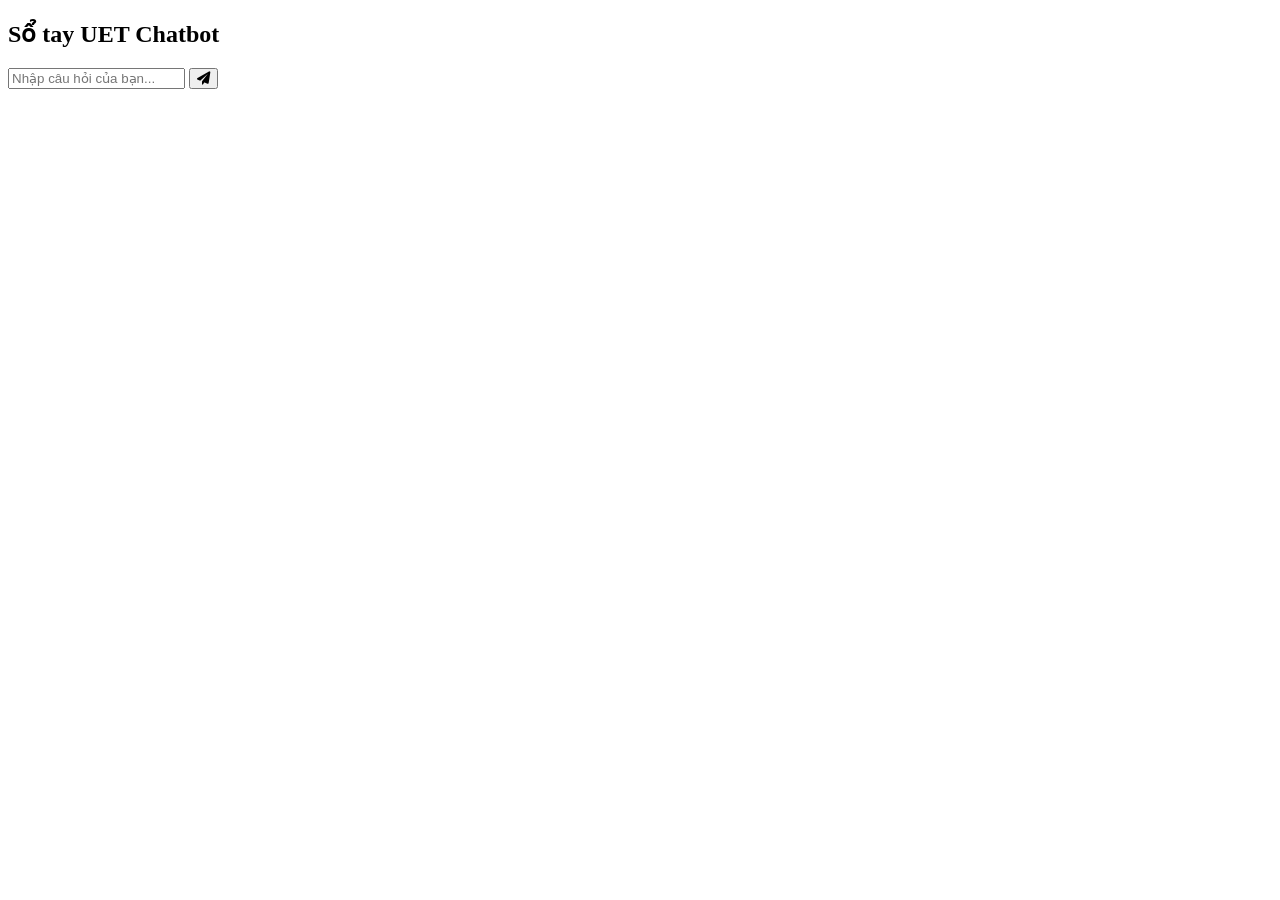
==== frontend-admin/src/index.html @ 95907d51 "feat: initialize frontend-admin structure with core chat views, models, and ApiService for backend c" ====
<!DOCTYPE html>
<html lang="vi">
<head>
    <meta charset="UTF-8">
    <meta name="viewport" content="width=device-width, initial-scale=1.0">
    <title>Sổ tay UET Chatbot</title>
    <!-- 1. Đường dẫn liên kết đến file CSS để sau này làm đẹp -->
    <link rel="stylesheet" href="css/style.css">
    <!-- 2. Nhúng thư viện icon từ trên mạng về để có hình nút gửi máy bay giấy -->
    <link rel="stylesheet" href="https://cdnjs.cloudflare.com/ajax/libs/font-awesome/6.0.0/css/all.min.css">
</head>
<body>

    <!-- Khung lớn bao bọc toàn bộ ứng dụng Chat -->
    <div class="chat-container">
        
        <!-- Thanh tiêu đề ở trên cùng -->
        <header class="chat-header">
            <h2>Sổ tay UET Chatbot</h2>
        </header>
        
        <!-- Vùng không gian hiển thị các tin nhắn chat (Đặt id để JS sau này tìm thấy) -->
        <main class="chat-box" id="chatBox">
            <!-- Hiện tại để trống, sau này JavaScript sẽ tự động chèn tin nhắn vào đây -->
        </main>

        <!-- Thanh công cụ nhập liệu ở dưới cùng -->
        <footer class="chat-input-area">
            <!-- Ô để người dùng gõ chữ -->
            <input type="text" id="userInput" placeholder="Nhập câu hỏi của bạn..." />
            <!-- Nút bấm gửi tin nhắn -->
            <button id="sendBtn">
                <i class="fas fa-paper-plane"></i> <!-- Icon máy bay giấy -->
            </button>
        </footer>

    </div>

    <!-- 3. Nhúng file JavaScript đầu não vào. 
         Lưu ý phải có type="module" thì các file JS sau này mới kết nối theo kiểu OOP được -->
    <script type="module" src="js/app.js"></script>
</body>
</html>
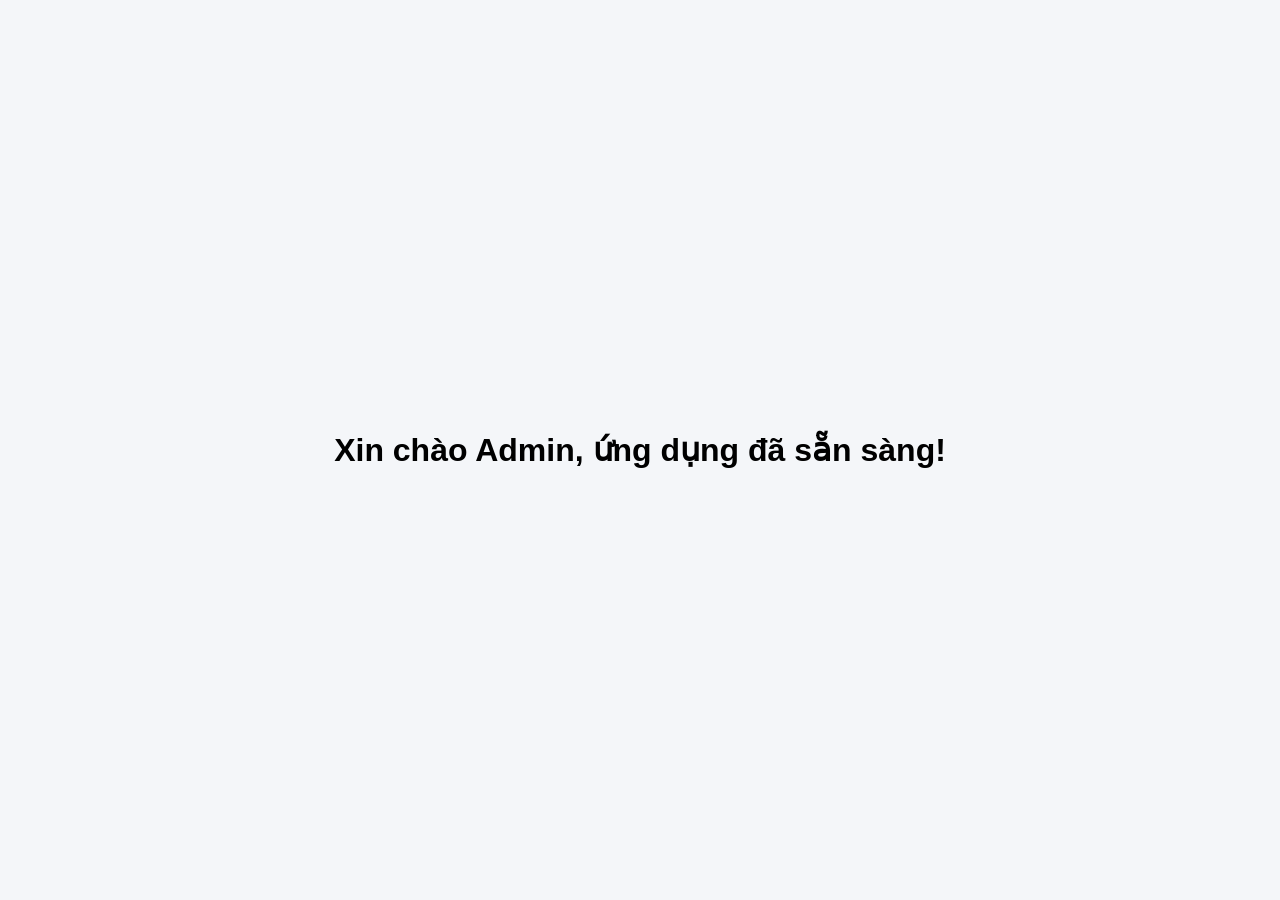
==== commit c3704f10: "feat: implement admin dashboard and login interface with API service integration" ====
--- a/frontend-admin/src/index.html
+++ b/frontend-admin/src/index.html
@@ -3,41 +3,17 @@
 <head>
     <meta charset="UTF-8">
     <meta name="viewport" content="width=device-width, initial-scale=1.0">
-    <title>Sổ tay UET Chatbot</title>
-    <!-- 1. Đường dẫn liên kết đến file CSS để sau này làm đẹp -->
+    <title>Admin Panel - RAG</title>
+    <!-- Dòng này dùng để kéo lớp sơn trang trí (CSS) vào khung xương -->
     <link rel="stylesheet" href="css/style.css">
-    <!-- 2. Nhúng thư viện icon từ trên mạng về để có hình nút gửi máy bay giấy -->
-    <link rel="stylesheet" href="https://cdnjs.cloudflare.com/ajax/libs/font-awesome/6.0.0/css/all.min.css">
 </head>
 <body>
+    <!-- Khung chứa ứng dụng trống. Sau này Bước 5 (View) sẽ nhét form đăng nhập vào đây -->
+    <div id="app">
+        <h1>Xin chào Admin, ứng dụng đã sẵn sàng!</h1>
+    </div> 
 
-    <!-- Khung lớn bao bọc toàn bộ ứng dụng Chat -->
-    <div class="chat-container">
-        
-        <!-- Thanh tiêu đề ở trên cùng -->
-        <header class="chat-header">
-            <h2>Sổ tay UET Chatbot</h2>
-        </header>
-        
-        <!-- Vùng không gian hiển thị các tin nhắn chat (Đặt id để JS sau này tìm thấy) -->
-        <main class="chat-box" id="chatBox">
-            <!-- Hiện tại để trống, sau này JavaScript sẽ tự động chèn tin nhắn vào đây -->
-        </main>
-
-        <!-- Thanh công cụ nhập liệu ở dưới cùng -->
-        <footer class="chat-input-area">
-            <!-- Ô để người dùng gõ chữ -->
-            <input type="text" id="userInput" placeholder="Nhập câu hỏi của bạn..." />
-            <!-- Nút bấm gửi tin nhắn -->
-            <button id="sendBtn">
-                <i class="fas fa-paper-plane"></i> <!-- Icon máy bay giấy -->
-            </button>
-        </footer>
-
-    </div>
-
-    <!-- 3. Nhúng file JavaScript đầu não vào. 
-         Lưu ý phải có type="module" thì các file JS sau này mới kết nối theo kiểu OOP được -->
-    <script type="module" src="js/app.js"></script>
+    <!-- Dòng này dùng để gọi bộ não (JavaScript) hoạt động. Chữ type="module" rất quan trọng để file JS kết nối được với nhau -->
+    <script type="module" src="js/main.js"></script>
 </body>
 </html>
--- a/frontend-admin/src/css/style.css
+++ b/frontend-admin/src/css/style.css
@@ -0,0 +1,160 @@
+/* ==========================================================================
+   1. CẤU HÌNH CHUNG (RESET SYSTEM)
+   ========================================================================== */
+* {
+    box-sizing: border-box; /* Giúp tính toán kích thước ô chuẩn xác không bị tràn */
+    margin: 0;
+    padding: 0;
+    font-family: 'Segoe UI', Tahoma, Geneva, Verdana, sans-serif; /* Phông chữ hiện đại */
+}
+
+body {
+    background-color: #f4f6f9; /* Màu nền xám nhạt dịu mắt cho toàn bộ trang web */
+    display: flex;
+    justify-content: center;
+    align-items: center;
+    height: 100vh; /* Căn giữa khung chat theo chiều dọc màn hình */
+}
+
+/* ==========================================================================
+   2. KHUNG CHAT CHÍNH (CHAT CONTAINER)
+   ========================================================================== */
+.chat-container {
+    width: 100%;
+    max-width: 850px; /* Độ rộng tối đa chuẩn cho một khung chat máy tính */
+    height: 90vh;      /* Chiều cao chiếm 90% màn hình */
+    background: #ffffff;
+    border-radius: 16px; /* Bo tròn các góc lớn nhìn rất mềm mại */
+    box-shadow: 0 8px 24px rgba(0, 0, 0, 0.08); /* Đổ bóng nhẹ phía sau tạo độ nổi */
+    display: flex;
+    flex-direction: column; /* Xếp Header, Nội dung và Input theo chiều dọc */
+    overflow: hidden;
+}
+
+/* Thanh tiêu đề trên cùng */
+.chat-header {
+    padding: 20px;
+    background: #1e3a8a; /* Màu xanh đậm thương hiệu (giống màu đặc trưng của Bách Khoa/UET) */
+    color: #ffffff;
+    text-align: center;
+    box-shadow: 0 2px 8px rgba(0, 0, 0, 0.1);
+}
+
+/* ==========================================================================
+   3. VÙNG HIỂN THỊ TIN NHẮN (CHAT BOX)
+   ========================================================================== */
+.chat-box {
+    flex: 1; /* Tự động co giãn chiếm toàn bộ không gian trống ở giữa */
+    padding: 25px;
+    overflow-y: auto; /* Tự động hiện thanh cuộn dọc khi tin nhắn quá dài */
+    display: flex;
+    flex-direction: column;
+    gap: 20px; /* Khoảng cách giữa các dòng tin nhắn */
+    background-color: #fafafa;
+}
+
+/* Định dạng cấu trúc chung của một dòng tin nhắn */
+.message {
+    display: flex;
+    width: 100%;
+}
+
+/* Nếu là tin nhắn của Người dùng: Đẩy sang bên PHẢI */
+.user-message {
+    justify-content: flex-end;
+}
+
+/* Nếu là tin nhắn của Bot: Đẩy sang bên TRÁI */
+.bot-message {
+    justify-content: flex-start;
+}
+
+/* Bong bóng chứa nội dung chữ */
+.bubble {
+    max-width: 70%; /* Không cho tin nhắn dài quá 70% chiều rộng khung chat */
+    padding: 14px 18px;
+    border-radius: 18px;
+    line-height: 1.5;
+    font-size: 15px;
+    word-wrap: break-word; /* Tự động xuống dòng khi gặp từ quá dài */
+}
+
+/* Style riêng cho bong bóng của USER */
+.user-message .bubble {
+    background: #2563eb; /* Màu xanh rực rỡ */
+    color: #ffffff;
+    border-bottom-right-radius: 4px; /* Làm nhọn góc dưới bên phải tạo hiệu ứng đuôi hội thoại */
+}
+
+/* Style riêng cho bong bóng của BOT */
+.bot-message .bubble {
+    background: #e2e8f0; /* Màu xám sáng */
+    color: #1e293b;      /* Chữ xám đen đậm dễ đọc */
+    border-bottom-left-radius: 4px;  /* Làm nhọn góc dưới bên trái */
+}
+
+/* ==========================================================================
+   4. HIỂN THỊ NGUỒN TRÍCH DẪN (MỤC TIÊU NGÀY 7)
+   ========================================================================== */
+.sources-box {
+    margin-top: 12px;
+    padding-top: 10px;
+    border-top: 1px solid #cbd5e1; /* Đường gạch ngang mảnh phân chia câu trả lời và nguồn */
+    font-size: 13px;
+    color: #64748b; /* Chữ màu nhạt hơn để không bị rối mắt */
+}
+
+.sources-box strong {
+    color: #475569;
+    display: block;
+    margin-bottom: 4px;
+}
+
+/* ==========================================================================
+   5. THANH NHẬP LIỆU PHÍA DƯỚI (INPUT AREA)
+   ========================================================================== */
+.chat-input-area {
+    padding: 20px;
+    background: #ffffff;
+    border-top: 1px solid #e2e8f0;
+    display: flex;
+    gap: 12px;
+    align-items: center;
+}
+
+/* Ô nhập chữ */
+#userInput {
+    flex: 1;
+    padding: 14px 20px;
+    border: 1px solid #cbd5e1;
+    border-radius: 24px; /* Bo viền ô nhập tròn trịa như thanh tìm kiếm Google */
+    outline: none;
+    font-size: 15px;
+    transition: all 0.2s ease; /* Hiệu ứng mượt mà khi click vào */
+}
+
+/* Khi người dùng click chuột vào ô nhập */
+#userInput:focus {
+    border-color: #2563eb; /* Đổi viền sang màu xanh */
+    box-shadow: 0 0 0 3px rgba(37, 99, 235, 0.15); /* Tỏa hào quang xanh nhẹ */
+}
+
+/* Nút bấm Gửi */
+#sendBtn {
+    width: 48px;
+    height: 48px;
+    background: #2563eb;
+    color: #ffffff;
+    border: none;
+    border-radius: 50%; /* Biến nút thành hình tròn xoe */
+    cursor: pointer;
+    display: flex;
+    justify-content: center;
+    align-items: center;
+    transition: background 0.2s ease;
+}
+
+/* Khi di chuột vào nút gửi */
+#sendBtn:hover {
+    background: #1d4ed8; /* Màu xanh đậm hơn một chút */
+}
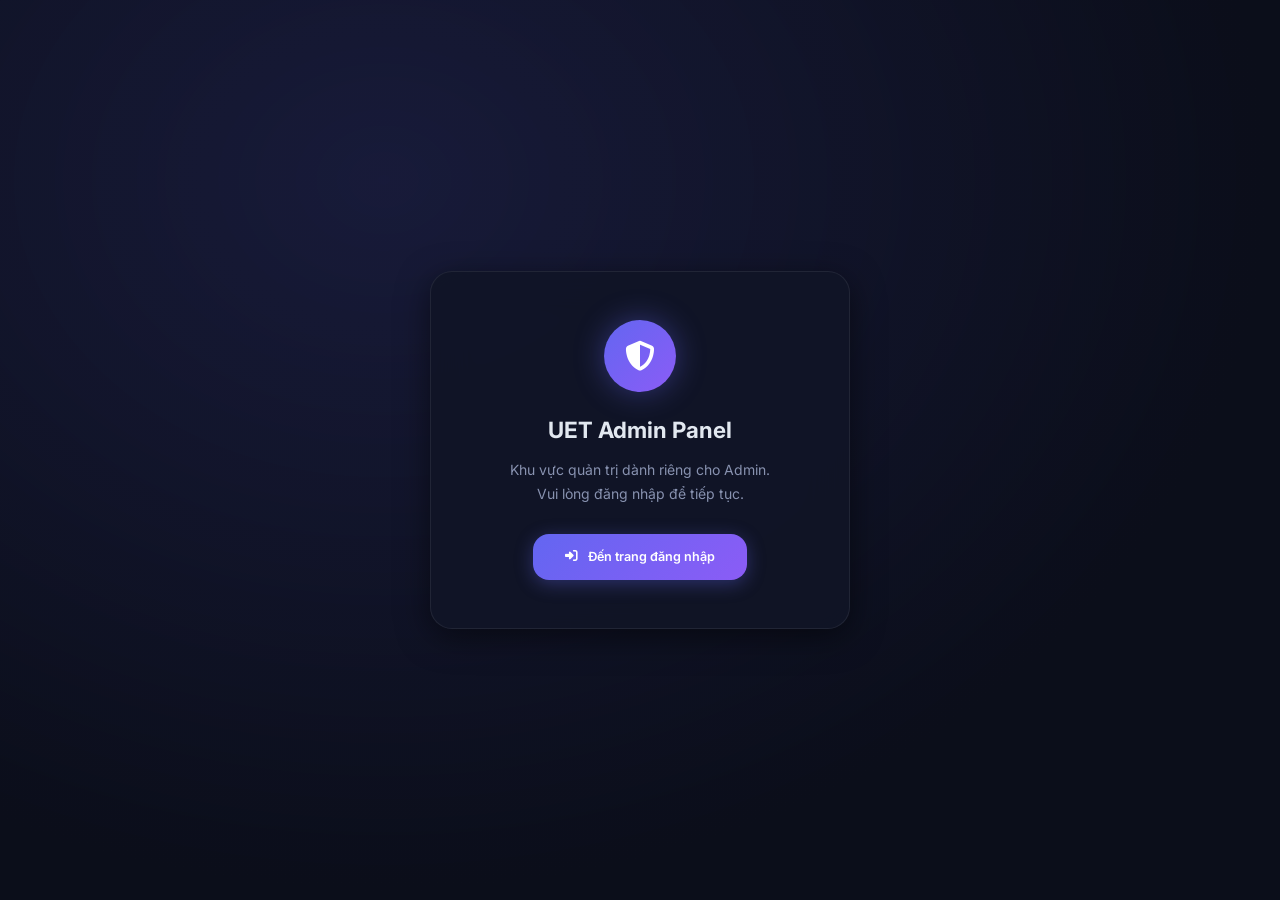
==== commit 29b3d372: "refactor: implement authentication, global configuration, and standardized API services across front" ====
--- a/frontend-admin/src/index.html
+++ b/frontend-admin/src/index.html
@@ -3,17 +3,325 @@
 <head>
     <meta charset="UTF-8">
     <meta name="viewport" content="width=device-width, initial-scale=1.0">
-    <title>Admin Panel - RAG</title>
-    <!-- Dòng này dùng để kéo lớp sơn trang trí (CSS) vào khung xương -->
+    <meta name="description" content="UET RAG Admin Dashboard – Quản trị hệ thống RAG Chatbot UET">
+    <title>Admin Dashboard – UET RAG System</title>
+
+    <link rel="preconnect" href="https://fonts.googleapis.com">
+    <link rel="preconnect" href="https://fonts.gstatic.com" crossorigin>
+    <link href="https://fonts.googleapis.com/css2?family=Inter:wght@300;400;500;600;700;800&display=swap" rel="stylesheet">
+    <link rel="stylesheet" href="https://cdnjs.cloudflare.com/ajax/libs/font-awesome/6.5.0/css/all.min.css">
+
     <link rel="stylesheet" href="css/style.css">
 </head>
 <body>
-    <!-- Khung chứa ứng dụng trống. Sau này Bước 5 (View) sẽ nhét form đăng nhập vào đây -->
-    <div id="app">
-        <h1>Xin chào Admin, ứng dụng đã sẵn sàng!</h1>
-    </div> 
-
-    <!-- Dòng này dùng để gọi bộ não (JavaScript) hoạt động. Chữ type="module" rất quan trọng để file JS kết nối được với nhau -->
-    <script type="module" src="js/main.js"></script>
+
+<!-- =====================================================================
+     AUTH GUARD OVERLAY
+====================================================================== -->
+<div id="authOverlay" class="auth-overlay hidden">
+    <div class="auth-card">
+        <div class="auth-logo">
+            <div class="logo-shield"><i class="fas fa-shield-halved"></i></div>
+        </div>
+        <h1 class="auth-title">UET Admin Panel</h1>
+        <p class="auth-subtitle">Khu vực quản trị dành riêng cho Admin.<br>Vui lòng đăng nhập để tiếp tục.</p>
+        <a id="goToLoginBtn" href="#" class="auth-btn">
+            <i class="fas fa-sign-in-alt"></i> Đến trang đăng nhập
+        </a>
+    </div>
+</div>
+
+<!-- =====================================================================
+     ACCESS DENIED OVERLAY (role != admin)
+====================================================================== -->
+<div id="accessDeniedOverlay" class="auth-overlay hidden">
+    <div class="auth-card">
+        <div class="auth-logo">
+            <div class="logo-shield danger"><i class="fas fa-ban"></i></div>
+        </div>
+        <h1 class="auth-title" style="color:#f87171;">Truy cập bị từ chối</h1>
+        <p class="auth-subtitle">Tài khoản của bạn không có quyền Admin để truy cập trang này.</p>
+        <a id="backToUserBtn" href="#" class="auth-btn" style="background:linear-gradient(135deg,#f87171,#ef4444);">
+            <i class="fas fa-arrow-left"></i> Quay về trang Chatbot
+        </a>
+    </div>
+</div>
+
+<!-- =====================================================================
+     MAIN ADMIN LAYOUT
+====================================================================== -->
+<div id="adminLayout" class="admin-layout hidden">
+
+    <!-- ======= SIDEBAR ======= -->
+    <aside class="sidebar" id="sidebar">
+        <div class="sidebar-header">
+            <div class="brand">
+                <div class="brand-icon"><i class="fas fa-shield-halved"></i></div>
+                <div class="brand-text">
+                    <span class="brand-name">UET Admin</span>
+                    <span class="brand-tagline">Dashboard Quản trị</span>
+                </div>
+            </div>
+            <button id="closeSidebarBtn" class="icon-btn sidebar-close-btn"><i class="fas fa-times"></i></button>
+        </div>
+
+        <nav class="sidebar-nav">
+            <a href="#" class="nav-item active" data-page="overview" id="nav-overview">
+                <i class="fas fa-chart-pie"></i><span>Tổng quan</span>
+            </a>
+            <a href="#" class="nav-item" data-page="documents" id="nav-documents">
+                <i class="fas fa-file-pdf"></i><span>Quản lý tài liệu</span>
+            </a>
+            <a href="#" class="nav-item" data-page="users" id="nav-users">
+                <i class="fas fa-users"></i><span>Quản lý người dùng</span>
+            </a>
+            <a href="#" class="nav-item" data-page="tasks" id="nav-tasks">
+                <i class="fas fa-gears"></i><span>Hàng đợi Worker</span>
+                <span class="nav-badge" id="taskBadge" style="display:none">0</span>
+            </a>
+        </nav>
+
+        <div class="sidebar-footer">
+            <div class="user-profile">
+                <div class="user-avatar" id="adminAvatar">A</div>
+                <div class="user-info">
+                    <span class="user-name" id="adminName">Admin</span>
+                    <span class="user-role-badge"><i class="fas fa-crown"></i> Administrator</span>
+                </div>
+            </div>
+            <button id="logoutBtn" class="icon-btn logout-btn" title="Đăng xuất">
+                <i class="fas fa-right-from-bracket"></i>
+            </button>
+        </div>
+    </aside>
+
+    <div id="sidebarOverlay" class="sidebar-overlay"></div>
+
+    <!-- ======= MAIN CONTENT ======= -->
+    <div class="main-content">
+
+        <!-- Topbar -->
+        <header class="topbar">
+            <button id="openSidebarBtn" class="icon-btn topbar-menu-btn"><i class="fas fa-bars"></i></button>
+            <div class="topbar-title">
+                <i class="fas fa-chart-pie" id="topbarIcon"></i>
+                <span id="topbarText">Tổng quan hệ thống</span>
+            </div>
+            <div class="topbar-right">
+                <div class="topbar-time" id="topbarTime"></div>
+                <button class="icon-btn" id="refreshBtn" title="Làm mới dữ liệu"><i class="fas fa-rotate-right"></i></button>
+            </div>
+        </header>
+
+        <!-- ===== PAGE: OVERVIEW ===== -->
+        <section id="page-overview" class="page-section">
+            <!-- Stat Cards -->
+            <div class="stats-grid">
+                <div class="stat-card" id="stat-users">
+                    <div class="stat-icon blue"><i class="fas fa-users"></i></div>
+                    <div class="stat-body">
+                        <div class="stat-value" id="statTotalUsers">–</div>
+                        <div class="stat-label">Tổng người dùng</div>
+                    </div>
+                    <div class="stat-trend up"><i class="fas fa-arrow-trend-up"></i></div>
+                </div>
+                <div class="stat-card" id="stat-docs">
+                    <div class="stat-icon purple"><i class="fas fa-file-pdf"></i></div>
+                    <div class="stat-body">
+                        <div class="stat-value" id="statTotalDocs">–</div>
+                        <div class="stat-label">Tài liệu đã nạp</div>
+                    </div>
+                    <div class="stat-trend up"><i class="fas fa-arrow-trend-up"></i></div>
+                </div>
+                <div class="stat-card" id="stat-sessions">
+                    <div class="stat-icon green"><i class="fas fa-comments"></i></div>
+                    <div class="stat-body">
+                        <div class="stat-value" id="statTotalSessions">–</div>
+                        <div class="stat-label">Phiên chat tổng cộng</div>
+                    </div>
+                    <div class="stat-trend up"><i class="fas fa-arrow-trend-up"></i></div>
+                </div>
+                <div class="stat-card" id="stat-tasks">
+                    <div class="stat-icon orange"><i class="fas fa-gears"></i></div>
+                    <div class="stat-body">
+                        <div class="stat-value" id="statPendingTasks">–</div>
+                        <div class="stat-label">Task đang xử lý</div>
+                    </div>
+                </div>
+            </div>
+
+            <!-- Activity & Quick Upload -->
+            <div class="overview-grid">
+                <div class="card">
+                    <div class="card-header">
+                        <h3 class="card-title"><i class="fas fa-clock-rotate-left"></i> Hoạt động gần đây</h3>
+                    </div>
+                    <div class="card-body" id="recentActivity">
+                        <div class="placeholder-anim"></div>
+                        <div class="placeholder-anim short"></div>
+                        <div class="placeholder-anim"></div>
+                        <div class="placeholder-anim short"></div>
+                    </div>
+                </div>
+                <div class="card">
+                    <div class="card-header">
+                        <h3 class="card-title"><i class="fas fa-upload"></i> Tải tài liệu nhanh</h3>
+                    </div>
+                    <div class="card-body">
+                        <div class="drop-zone mini" id="miniDropZone">
+                            <i class="fas fa-cloud-arrow-up"></i>
+                            <p>Kéo thả hoặc <label for="miniFileInput" class="browse-link">chọn file PDF</label></p>
+                            <input type="file" id="miniFileInput" accept=".pdf,.docx" hidden>
+                        </div>
+                        <div id="miniUploadStatus"></div>
+                    </div>
+                </div>
+            </div>
+        </section>
+
+        <!-- ===== PAGE: DOCUMENTS ===== -->
+        <section id="page-documents" class="page-section hidden">
+            <div class="page-toolbar">
+                <div class="toolbar-left">
+                    <div class="search-box">
+                        <i class="fas fa-magnifying-glass"></i>
+                        <input type="text" id="docSearchInput" placeholder="Tìm kiếm tài liệu...">
+                    </div>
+                </div>
+                <button class="btn-primary" id="openUploadModalBtn">
+                    <i class="fas fa-plus"></i> Tải lên tài liệu
+                </button>
+            </div>
+
+            <div class="card">
+                <div class="card-body p0">
+                    <table class="data-table" id="docsTable">
+                        <thead>
+                            <tr>
+                                <th>#</th>
+                                <th>Tên tài liệu</th>
+                                <th>Loại</th>
+                                <th>Kích thước</th>
+                                <th>Trạng thái</th>
+                                <th>Ngày tải</th>
+                                <th>Hành động</th>
+                            </tr>
+                        </thead>
+                        <tbody id="docsTableBody">
+                            <tr><td colspan="7" class="table-loading"><i class="fas fa-spinner fa-spin"></i> Đang tải...</td></tr>
+                        </tbody>
+                    </table>
+                </div>
+            </div>
+        </section>
+
+        <!-- ===== PAGE: USERS ===== -->
+        <section id="page-users" class="page-section hidden">
+            <div class="page-toolbar">
+                <div class="toolbar-left">
+                    <div class="search-box">
+                        <i class="fas fa-magnifying-glass"></i>
+                        <input type="text" id="userSearchInput" placeholder="Tìm kiếm người dùng...">
+                    </div>
+                    <select id="roleFilter" class="filter-select">
+                        <option value="">Tất cả role</option>
+                        <option value="student">Student</option>
+                        <option value="admin">Admin</option>
+                    </select>
+                </div>
+                <div class="stat-pill"><i class="fas fa-users"></i> Tổng: <strong id="userCountPill">0</strong></div>
+            </div>
+
+            <div class="card">
+                <div class="card-body p0">
+                    <table class="data-table" id="usersTable">
+                        <thead>
+                            <tr>
+                                <th>#</th>
+                                <th>Người dùng</th>
+                                <th>Email</th>
+                                <th>Role</th>
+                                <th>Ngày tạo</th>
+                                <th>Phiên chat</th>
+                                <th>Hành động</th>
+                            </tr>
+                        </thead>
+                        <tbody id="usersTableBody">
+                            <tr><td colspan="7" class="table-loading"><i class="fas fa-spinner fa-spin"></i> Đang tải...</td></tr>
+                        </tbody>
+                    </table>
+                </div>
+            </div>
+        </section>
+
+        <!-- ===== PAGE: TASKS ===== -->
+        <section id="page-tasks" class="page-section hidden">
+            <div class="page-toolbar">
+                <div class="toolbar-left">
+                    <span class="toolbar-desc"><i class="fas fa-info-circle"></i> Theo dõi trạng thái xử lý tài liệu của Worker</span>
+                </div>
+                <button class="btn-secondary" id="refreshTasksBtn">
+                    <i class="fas fa-rotate-right"></i> Làm mới
+                </button>
+            </div>
+            <div class="tasks-list" id="tasksList">
+                <div class="table-loading"><i class="fas fa-spinner fa-spin"></i> Đang tải...</div>
+            </div>
+        </section>
+
+    </div><!-- end main-content -->
+</div><!-- end adminLayout -->
+
+<!-- =====================================================================
+     UPLOAD MODAL
+====================================================================== -->
+<div id="uploadModal" class="modal-overlay hidden">
+    <div class="modal-card wide">
+        <div class="modal-head">
+            <h3><i class="fas fa-cloud-arrow-up"></i> Tải lên tài liệu mới</h3>
+            <button class="icon-btn modal-close-btn" id="closeUploadModalBtn"><i class="fas fa-times"></i></button>
+        </div>
+        <div class="modal-body">
+            <div class="drop-zone" id="dropZone">
+                <div class="drop-zone-inner">
+                    <i class="fas fa-file-arrow-up drop-zone-icon"></i>
+                    <h4>Kéo & thả file vào đây</h4>
+                    <p>Hỗ trợ định dạng <strong>PDF</strong> và <strong>DOCX</strong> – Tối đa 50MB mỗi file</p>
+                    <label for="fileInput" class="btn-secondary" style="cursor:pointer;display:inline-flex;">
+                        <i class="fas fa-folder-open"></i> Chọn file từ máy tính
+                    </label>
+                    <input type="file" id="fileInput" accept=".pdf,.docx" multiple hidden>
+                </div>
+            </div>
+            <div id="fileQueue" class="file-queue"></div>
+        </div>
+        <div class="modal-foot">
+            <button class="btn-secondary" id="cancelUploadBtn">Huỷ</button>
+            <button class="btn-primary" id="startUploadBtn" disabled>
+                <i class="fas fa-upload"></i> Bắt đầu tải lên
+            </button>
+        </div>
+    </div>
+</div>
+
+<!-- =====================================================================
+     CONFIRM MODAL
+====================================================================== -->
+<div id="confirmModal" class="modal-overlay hidden">
+    <div class="modal-card">
+        <div class="modal-icon-wrap"><i class="fas fa-triangle-exclamation" id="confirmIcon"></i></div>
+        <h3 id="confirmTitle" class="modal-title">Xác nhận</h3>
+        <p id="confirmDesc" class="modal-desc">Bạn có chắc chắn không?</p>
+        <div class="modal-actions">
+            <button class="btn-secondary" id="confirmCancelBtn">Huỷ</button>
+            <button class="btn-danger" id="confirmOkBtn">Xác nhận</button>
+        </div>
+    </div>
+</div>
+
+<!-- Toast Container -->
+<div id="toastContainer" class="toast-container"></div>
+
+<script type="module" src="js/main.js"></script>
 </body>
 </html>
--- a/frontend-admin/src/css/style.css
+++ b/frontend-admin/src/css/style.css
@@ -1,160 +1,452 @@
 /* ==========================================================================
-   1. CẤU HÌNH CHUNG (RESET SYSTEM)
+   UET RAG – ADMIN DASHBOARD – STYLE.CSS
+   Design: Dark Mode Premium, Sidebar Layout
    ========================================================================== */
-* {
-    box-sizing: border-box; /* Giúp tính toán kích thước ô chuẩn xác không bị tràn */
-    margin: 0;
-    padding: 0;
-    font-family: 'Segoe UI', Tahoma, Geneva, Verdana, sans-serif; /* Phông chữ hiện đại */
-}
-
-body {
-    background-color: #f4f6f9; /* Màu nền xám nhạt dịu mắt cho toàn bộ trang web */
-    display: flex;
-    justify-content: center;
-    align-items: center;
-    height: 100vh; /* Căn giữa khung chat theo chiều dọc màn hình */
-}
-
-/* ==========================================================================
-   2. KHUNG CHAT CHÍNH (CHAT CONTAINER)
-   ========================================================================== */
-.chat-container {
-    width: 100%;
-    max-width: 850px; /* Độ rộng tối đa chuẩn cho một khung chat máy tính */
-    height: 90vh;      /* Chiều cao chiếm 90% màn hình */
-    background: #ffffff;
-    border-radius: 16px; /* Bo tròn các góc lớn nhìn rất mềm mại */
-    box-shadow: 0 8px 24px rgba(0, 0, 0, 0.08); /* Đổ bóng nhẹ phía sau tạo độ nổi */
-    display: flex;
-    flex-direction: column; /* Xếp Header, Nội dung và Input theo chiều dọc */
-    overflow: hidden;
-}
-
-/* Thanh tiêu đề trên cùng */
-.chat-header {
-    padding: 20px;
-    background: #1e3a8a; /* Màu xanh đậm thương hiệu (giống màu đặc trưng của Bách Khoa/UET) */
-    color: #ffffff;
-    text-align: center;
-    box-shadow: 0 2px 8px rgba(0, 0, 0, 0.1);
-}
-
-/* ==========================================================================
-   3. VÙNG HIỂN THỊ TIN NHẮN (CHAT BOX)
-   ========================================================================== */
-.chat-box {
-    flex: 1; /* Tự động co giãn chiếm toàn bộ không gian trống ở giữa */
-    padding: 25px;
-    overflow-y: auto; /* Tự động hiện thanh cuộn dọc khi tin nhắn quá dài */
-    display: flex;
-    flex-direction: column;
-    gap: 20px; /* Khoảng cách giữa các dòng tin nhắn */
-    background-color: #fafafa;
-}
-
-/* Định dạng cấu trúc chung của một dòng tin nhắn */
-.message {
-    display: flex;
-    width: 100%;
-}
-
-/* Nếu là tin nhắn của Người dùng: Đẩy sang bên PHẢI */
-.user-message {
-    justify-content: flex-end;
-}
-
-/* Nếu là tin nhắn của Bot: Đẩy sang bên TRÁI */
-.bot-message {
-    justify-content: flex-start;
-}
-
-/* Bong bóng chứa nội dung chữ */
-.bubble {
-    max-width: 70%; /* Không cho tin nhắn dài quá 70% chiều rộng khung chat */
-    padding: 14px 18px;
-    border-radius: 18px;
-    line-height: 1.5;
-    font-size: 15px;
-    word-wrap: break-word; /* Tự động xuống dòng khi gặp từ quá dài */
-}
-
-/* Style riêng cho bong bóng của USER */
-.user-message .bubble {
-    background: #2563eb; /* Màu xanh rực rỡ */
-    color: #ffffff;
-    border-bottom-right-radius: 4px; /* Làm nhọn góc dưới bên phải tạo hiệu ứng đuôi hội thoại */
-}
-
-/* Style riêng cho bong bóng của BOT */
-.bot-message .bubble {
-    background: #e2e8f0; /* Màu xám sáng */
-    color: #1e293b;      /* Chữ xám đen đậm dễ đọc */
-    border-bottom-left-radius: 4px;  /* Làm nhọn góc dưới bên trái */
-}
-
-/* ==========================================================================
-   4. HIỂN THỊ NGUỒN TRÍCH DẪN (MỤC TIÊU NGÀY 7)
-   ========================================================================== */
-.sources-box {
-    margin-top: 12px;
-    padding-top: 10px;
-    border-top: 1px solid #cbd5e1; /* Đường gạch ngang mảnh phân chia câu trả lời và nguồn */
-    font-size: 13px;
-    color: #64748b; /* Chữ màu nhạt hơn để không bị rối mắt */
-}
-
-.sources-box strong {
-    color: #475569;
-    display: block;
-    margin-bottom: 4px;
-}
-
-/* ==========================================================================
-   5. THANH NHẬP LIỆU PHÍA DƯỚI (INPUT AREA)
-   ========================================================================== */
-.chat-input-area {
-    padding: 20px;
-    background: #ffffff;
-    border-top: 1px solid #e2e8f0;
-    display: flex;
-    gap: 12px;
-    align-items: center;
-}
-
-/* Ô nhập chữ */
-#userInput {
-    flex: 1;
-    padding: 14px 20px;
-    border: 1px solid #cbd5e1;
-    border-radius: 24px; /* Bo viền ô nhập tròn trịa như thanh tìm kiếm Google */
-    outline: none;
-    font-size: 15px;
-    transition: all 0.2s ease; /* Hiệu ứng mượt mà khi click vào */
-}
-
-/* Khi người dùng click chuột vào ô nhập */
-#userInput:focus {
-    border-color: #2563eb; /* Đổi viền sang màu xanh */
-    box-shadow: 0 0 0 3px rgba(37, 99, 235, 0.15); /* Tỏa hào quang xanh nhẹ */
-}
-
-/* Nút bấm Gửi */
-#sendBtn {
-    width: 48px;
-    height: 48px;
-    background: #2563eb;
-    color: #ffffff;
-    border: none;
-    border-radius: 50%; /* Biến nút thành hình tròn xoe */
-    cursor: pointer;
-    display: flex;
-    justify-content: center;
-    align-items: center;
-    transition: background 0.2s ease;
-}
-
-/* Khi di chuột vào nút gửi */
-#sendBtn:hover {
-    background: #1d4ed8; /* Màu xanh đậm hơn một chút */
-}+
+/* ---------- 1. DESIGN TOKENS ---------- */
+:root {
+  --bg-base:     #0b0e1a;
+  --bg-surface:  #111526;
+  --bg-elevated: #181d35;
+  --bg-glass:    rgba(17,21,38,0.92);
+
+  --accent:       #6366f1;
+  --accent-hover: #818cf8;
+  --accent-glow:  rgba(99,102,241,0.2);
+  --gradient-brand: linear-gradient(135deg,#6366f1 0%,#8b5cf6 100%);
+
+  --green:  #34d399; --green-bg:  rgba(52,211,153,0.12);
+  --blue:   #60a5fa; --blue-bg:   rgba(96,165,250,0.12);
+  --purple: #c084fc; --purple-bg: rgba(192,132,252,0.12);
+  --orange: #fb923c; --orange-bg: rgba(251,146,60,0.12);
+  --red:    #f87171; --red-bg:    rgba(248,113,113,0.12);
+
+  --text-primary:   #e2e8f0;
+  --text-secondary: #8892b0;
+  --text-muted:     #4a5380;
+
+  --border:       rgba(255,255,255,0.07);
+  --border-focus: rgba(99,102,241,0.5);
+  --shadow:       0 8px 32px rgba(0,0,0,0.5);
+
+  --sidebar-w: 256px;
+  --topbar-h:  62px;
+  --radius:    10px;
+  --radius-lg: 16px;
+  --radius-xl: 22px;
+  --font: 'Inter', system-ui, sans-serif;
+  --ease: 0.22s cubic-bezier(0.4,0,0.2,1);
+}
+
+/* ---------- 2. RESET ---------- */
+*,*::before,*::after{box-sizing:border-box;margin:0;padding:0}
+html{font-size:14px}
+body{font-family:var(--font);background:var(--bg-base);color:var(--text-primary);height:100vh;overflow:hidden;line-height:1.6}
+a{color:inherit;text-decoration:none}
+button{cursor:pointer;border:none;background:none;font-family:var(--font)}
+input,select,textarea{font-family:var(--font)}
+.hidden{display:none!important}
+
+/* ---------- 3. AUTH OVERLAY ---------- */
+.auth-overlay{
+  position:fixed;inset:0;
+  background:radial-gradient(ellipse at 30% 20%,rgba(99,102,241,.15) 0%,var(--bg-base) 70%);
+  display:flex;align-items:center;justify-content:center;z-index:999;
+}
+.auth-card{
+  background:var(--bg-glass);backdrop-filter:blur(20px);
+  border:1px solid var(--border);border-radius:var(--radius-xl);
+  padding:48px 40px;max-width:420px;width:90%;text-align:center;
+  box-shadow:var(--shadow);animation:fadeUp .5s ease both;
+}
+.logo-shield{
+  width:72px;height:72px;border-radius:50%;
+  background:var(--gradient-brand);
+  display:inline-flex;align-items:center;justify-content:center;
+  font-size:30px;color:#fff;
+  box-shadow:0 0 30px rgba(99,102,241,.4);margin-bottom:20px;
+}
+.logo-shield.danger{background:linear-gradient(135deg,#f87171,#ef4444);box-shadow:0 0 30px rgba(248,113,113,.4);}
+.auth-title{font-size:1.6rem;font-weight:700;margin-bottom:10px;}
+.auth-subtitle{color:var(--text-secondary);margin-bottom:28px;line-height:1.7;}
+.auth-btn{
+  display:inline-flex;align-items:center;gap:10px;
+  background:var(--gradient-brand);color:#fff;font-weight:600;font-size:.9rem;
+  padding:13px 32px;border-radius:var(--radius-lg);
+  box-shadow:0 4px 18px rgba(99,102,241,.35);
+  transition:opacity var(--ease),transform var(--ease);
+}
+.auth-btn:hover{opacity:.88;transform:translateY(-2px);}
+
+/* ---------- 4. LAYOUT ---------- */
+.admin-layout{display:flex;height:100vh;width:100vw;overflow:hidden;}
+
+/* ---------- 5. SIDEBAR ---------- */
+.sidebar{
+  width:var(--sidebar-w);flex-shrink:0;
+  background:var(--bg-surface);border-right:1px solid var(--border);
+  display:flex;flex-direction:column;height:100vh;
+  transition:transform var(--ease);z-index:200;
+}
+.sidebar-header{
+  display:flex;align-items:center;justify-content:space-between;
+  padding:20px 16px 14px;border-bottom:1px solid var(--border);
+}
+.brand{display:flex;align-items:center;gap:12px;}
+.brand-icon{
+  width:38px;height:38px;border-radius:var(--radius);
+  background:var(--gradient-brand);
+  display:flex;align-items:center;justify-content:center;
+  font-size:17px;color:#fff;box-shadow:0 0 16px var(--accent-glow);flex-shrink:0;
+}
+.brand-name{display:block;font-weight:700;font-size:.95rem;}
+.brand-tagline{display:block;font-size:.7rem;color:var(--text-secondary);}
+.sidebar-close-btn{display:none;}
+
+/* Nav */
+.sidebar-nav{flex:1;padding:12px 10px;overflow-y:auto;display:flex;flex-direction:column;gap:3px;}
+.nav-item{
+  display:flex;align-items:center;gap:12px;
+  padding:10px 12px;border-radius:var(--radius);
+  color:var(--text-secondary);font-size:.88rem;font-weight:500;
+  transition:background var(--ease),color var(--ease);position:relative;
+}
+.nav-item i{width:18px;text-align:center;font-size:15px;}
+.nav-item:hover{background:var(--bg-elevated);color:var(--text-primary);}
+.nav-item.active{
+  background:var(--accent-glow);color:var(--accent-hover);
+  border:1px solid var(--border-focus);
+}
+.nav-badge{
+  margin-left:auto;background:var(--accent);color:#fff;
+  font-size:.68rem;font-weight:700;padding:2px 7px;border-radius:20px;
+}
+
+/* Footer */
+.sidebar-footer{
+  display:flex;align-items:center;gap:10px;
+  padding:14px 16px;border-top:1px solid var(--border);
+}
+.user-profile{display:flex;align-items:center;gap:10px;flex:1;min-width:0;}
+.user-avatar{
+  width:36px;height:36px;border-radius:50%;
+  background:var(--gradient-brand);color:#fff;
+  display:flex;align-items:center;justify-content:center;
+  font-weight:700;font-size:.9rem;flex-shrink:0;
+}
+.user-name{display:block;font-size:.87rem;font-weight:600;white-space:nowrap;overflow:hidden;text-overflow:ellipsis;}
+.user-role-badge{display:flex;align-items:center;gap:4px;font-size:.68rem;color:var(--accent-hover);}
+
+/* Icon buttons */
+.icon-btn{
+  width:34px;height:34px;border-radius:var(--radius);
+  display:flex;align-items:center;justify-content:center;
+  color:var(--text-secondary);font-size:14px;
+  transition:background var(--ease),color var(--ease);flex-shrink:0;
+}
+.icon-btn:hover{background:var(--bg-elevated);color:var(--text-primary);}
+.logout-btn:hover{color:var(--red)!important;background:var(--red-bg)!important;}
+
+/* ---------- 6. SIDEBAR OVERLAY ---------- */
+.sidebar-overlay{display:none;position:fixed;inset:0;background:rgba(0,0,0,.65);z-index:190;backdrop-filter:blur(2px);}
+
+/* ---------- 7. MAIN CONTENT ---------- */
+.main-content{flex:1;display:flex;flex-direction:column;height:100vh;overflow:hidden;}
+
+/* Topbar */
+.topbar{
+  height:var(--topbar-h);display:flex;align-items:center;gap:12px;
+  padding:0 24px;border-bottom:1px solid var(--border);
+  background:rgba(11,14,26,.88);backdrop-filter:blur(12px);flex-shrink:0;z-index:10;
+}
+.topbar-menu-btn{display:none;}
+.topbar-title{
+  display:flex;align-items:center;gap:9px;
+  font-weight:600;font-size:.95rem;flex:1;
+}
+.topbar-title i{color:var(--accent-hover);}
+.topbar-right{display:flex;align-items:center;gap:10px;}
+.topbar-time{font-size:.8rem;color:var(--text-muted);font-variant-numeric:tabular-nums;}
+
+/* ---------- 8. PAGE SECTIONS ---------- */
+.page-section{flex:1;overflow-y:auto;padding:24px;display:flex;flex-direction:column;gap:20px;}
+.page-section::-webkit-scrollbar{width:5px;}
+.page-section::-webkit-scrollbar-thumb{background:var(--bg-elevated);border-radius:4px;}
+
+/* Stats grid */
+.stats-grid{display:grid;grid-template-columns:repeat(4,1fr);gap:16px;}
+.stat-card{
+  background:var(--bg-surface);border:1px solid var(--border);border-radius:var(--radius-lg);
+  padding:20px;display:flex;align-items:center;gap:16px;
+  transition:transform var(--ease),box-shadow var(--ease);
+  animation:fadeUp .4s ease both;
+}
+.stat-card:hover{transform:translateY(-3px);box-shadow:0 8px 24px rgba(0,0,0,.35);}
+.stat-icon{
+  width:48px;height:48px;border-radius:var(--radius);
+  display:flex;align-items:center;justify-content:center;font-size:20px;flex-shrink:0;
+}
+.stat-icon.blue{background:var(--blue-bg);color:var(--blue);}
+.stat-icon.purple{background:var(--purple-bg);color:var(--purple);}
+.stat-icon.green{background:var(--green-bg);color:var(--green);}
+.stat-icon.orange{background:var(--orange-bg);color:var(--orange);}
+.stat-body{flex:1;}
+.stat-value{font-size:1.8rem;font-weight:800;line-height:1;}
+.stat-label{font-size:.75rem;color:var(--text-secondary);margin-top:4px;}
+.stat-trend{font-size:.85rem;}
+.stat-trend.up{color:var(--green);}
+
+/* Overview 2-col grid */
+.overview-grid{display:grid;grid-template-columns:1fr 1fr;gap:16px;}
+
+/* Card */
+.card{
+  background:var(--bg-surface);border:1px solid var(--border);
+  border-radius:var(--radius-lg);overflow:hidden;
+  animation:fadeUp .4s ease .1s both;
+}
+.card-header{
+  display:flex;align-items:center;justify-content:space-between;
+  padding:16px 20px;border-bottom:1px solid var(--border);
+}
+.card-title{display:flex;align-items:center;gap:9px;font-size:.9rem;font-weight:600;}
+.card-title i{color:var(--accent-hover);}
+.card-body{padding:20px;}
+.card-body.p0{padding:0;}
+
+/* Placeholder skeleton */
+.placeholder-anim{
+  height:16px;background:linear-gradient(90deg,var(--bg-elevated) 25%,var(--bg-surface) 50%,var(--bg-elevated) 75%);
+  background-size:200%;border-radius:6px;margin-bottom:12px;
+  animation:shimmer 1.5s infinite;
+}
+.placeholder-anim.short{width:60%;}
+
+/* Activity Items */
+.activity-item{display:flex;align-items:flex-start;gap:12px;padding:10px 0;border-bottom:1px solid var(--border);}
+.activity-item:last-child{border-bottom:none;}
+.activity-dot{width:8px;height:8px;border-radius:50%;background:var(--accent);flex-shrink:0;margin-top:6px;}
+.activity-dot.green{background:var(--green);}
+.activity-dot.orange{background:var(--orange);}
+.activity-text{font-size:.83rem;color:var(--text-secondary);flex:1;}
+.activity-text strong{color:var(--text-primary);}
+.activity-time{font-size:.72rem;color:var(--text-muted);}
+
+/* Page toolbar */
+.page-toolbar{display:flex;align-items:center;justify-content:space-between;gap:12px;flex-wrap:wrap;}
+.toolbar-left{display:flex;align-items:center;gap:10px;flex-wrap:wrap;}
+.toolbar-desc{font-size:.84rem;color:var(--text-secondary);}
+
+.search-box{
+  display:flex;align-items:center;gap:8px;
+  background:var(--bg-surface);border:1px solid var(--border);border-radius:var(--radius);
+  padding:8px 14px;min-width:240px;
+  transition:border-color var(--ease);
+}
+.search-box:focus-within{border-color:var(--border-focus);}
+.search-box i{color:var(--text-muted);}
+.search-box input{background:none;border:none;outline:none;color:var(--text-primary);font-size:.87rem;flex:1;}
+.search-box input::placeholder{color:var(--text-muted);}
+
+.filter-select{
+  background:var(--bg-surface);border:1px solid var(--border);border-radius:var(--radius);
+  padding:8px 12px;color:var(--text-primary);font-size:.84rem;outline:none;cursor:pointer;
+}
+.filter-select:focus{border-color:var(--border-focus);}
+.stat-pill{
+  display:flex;align-items:center;gap:6px;font-size:.83rem;
+  color:var(--text-secondary);background:var(--bg-surface);
+  border:1px solid var(--border);border-radius:var(--radius);padding:7px 14px;
+}
+.stat-pill strong{color:var(--text-primary);}
+
+/* Buttons */
+.btn-primary{
+  display:inline-flex;align-items:center;gap:8px;
+  background:var(--gradient-brand);color:#fff;font-weight:600;font-size:.86rem;
+  padding:9px 20px;border-radius:var(--radius);
+  box-shadow:0 4px 14px rgba(99,102,241,.3);
+  transition:opacity var(--ease),transform var(--ease);
+}
+.btn-primary:hover{opacity:.88;transform:translateY(-1px);}
+.btn-primary:disabled{opacity:.4;cursor:not-allowed;transform:none;}
+
+.btn-secondary{
+  display:inline-flex;align-items:center;gap:8px;
+  background:var(--bg-elevated);color:var(--text-primary);font-weight:500;font-size:.86rem;
+  padding:9px 18px;border-radius:var(--radius);border:1px solid var(--border);
+  transition:background var(--ease),border-color var(--ease);
+}
+.btn-secondary:hover{background:var(--bg-surface);border-color:var(--text-muted);}
+
+.btn-danger{
+  display:inline-flex;align-items:center;gap:8px;
+  background:var(--red);color:#fff;font-weight:600;font-size:.86rem;
+  padding:9px 20px;border-radius:var(--radius);
+  box-shadow:0 4px 14px rgba(248,113,113,.3);
+  transition:opacity var(--ease);
+}
+.btn-danger:hover{opacity:.85;}
+
+/* ---------- 9. DATA TABLE ---------- */
+.data-table{width:100%;border-collapse:collapse;}
+.data-table th{
+  padding:13px 18px;text-align:left;font-size:.74rem;font-weight:600;
+  text-transform:uppercase;letter-spacing:.06em;color:var(--text-muted);
+  background:var(--bg-elevated);border-bottom:1px solid var(--border);position:sticky;top:0;z-index:1;
+}
+.data-table td{
+  padding:13px 18px;font-size:.85rem;color:var(--text-secondary);
+  border-bottom:1px solid var(--border);transition:background var(--ease);
+}
+.data-table tr:hover td{background:var(--bg-elevated);}
+.data-table tr:last-child td{border-bottom:none;}
+.table-loading{text-align:center;padding:40px;color:var(--text-muted);}
+
+.td-name{font-weight:500;color:var(--text-primary);}
+.td-avatar{display:flex;align-items:center;gap:10px;}
+.td-avatar-icon{
+  width:32px;height:32px;border-radius:50%;background:var(--gradient-brand);
+  color:#fff;display:flex;align-items:center;justify-content:center;font-size:.8rem;font-weight:700;
+}
+
+/* Status badges */
+.badge{
+  display:inline-flex;align-items:center;gap:5px;
+  padding:3px 10px;border-radius:20px;font-size:.73rem;font-weight:600;
+}
+.badge-success{background:var(--green-bg);color:var(--green);}
+.badge-warning{background:var(--orange-bg);color:var(--orange);}
+.badge-error  {background:var(--red-bg);color:var(--red);}
+.badge-info   {background:var(--blue-bg);color:var(--blue);}
+.badge-purple {background:var(--purple-bg);color:var(--purple);}
+
+/* Table action buttons */
+.tbl-btn{
+  display:inline-flex;align-items:center;gap:5px;
+  padding:5px 11px;border-radius:var(--radius);font-size:.77rem;font-weight:500;
+  border:1px solid var(--border);color:var(--text-secondary);
+  transition:background var(--ease),color var(--ease),border-color var(--ease);
+}
+.tbl-btn:hover{background:var(--bg-elevated);color:var(--text-primary);}
+.tbl-btn.danger:hover{background:var(--red-bg);color:var(--red);border-color:rgba(248,113,113,.3);}
+
+/* ---------- 10. DROP ZONE ---------- */
+.drop-zone{
+  border:2px dashed var(--border-focus);border-radius:var(--radius-lg);
+  padding:40px 24px;text-align:center;cursor:pointer;
+  transition:background var(--ease),border-color var(--ease);background:var(--accent-glow);
+}
+.drop-zone:hover,.drop-zone.dragover{background:rgba(99,102,241,.12);border-color:var(--accent-hover);}
+.drop-zone-icon{font-size:3rem;color:var(--accent-hover);margin-bottom:16px;display:block;}
+.drop-zone h4{font-size:1.05rem;font-weight:600;margin-bottom:8px;}
+.drop-zone p{color:var(--text-secondary);font-size:.85rem;margin-bottom:16px;}
+.browse-link{color:var(--accent-hover);cursor:pointer;font-weight:600;}
+.browse-link:hover{text-decoration:underline;}
+
+/* Mini drop zone */
+.drop-zone.mini{padding:20px;border-radius:var(--radius);}
+.drop-zone.mini i{font-size:1.8rem;color:var(--accent-hover);display:block;margin-bottom:8px;}
+.drop-zone.mini p{font-size:.8rem;margin-bottom:0;}
+
+/* File Queue */
+.file-queue{display:flex;flex-direction:column;gap:8px;margin-top:16px;}
+.file-item{
+  display:flex;align-items:center;gap:12px;
+  background:var(--bg-elevated);border:1px solid var(--border);
+  border-radius:var(--radius);padding:10px 14px;
+}
+.file-icon{font-size:1.2rem;color:var(--accent-hover);}
+.file-info{flex:1;min-width:0;}
+.file-name{font-size:.84rem;font-weight:500;color:var(--text-primary);white-space:nowrap;overflow:hidden;text-overflow:ellipsis;}
+.file-size{font-size:.72rem;color:var(--text-muted);}
+.file-progress{height:3px;background:var(--border);border-radius:2px;margin-top:6px;}
+.file-progress-bar{height:100%;border-radius:2px;background:var(--gradient-brand);transition:width .3s ease;}
+.file-remove{color:var(--text-muted);font-size:13px;cursor:pointer;flex-shrink:0;}
+.file-remove:hover{color:var(--red);}
+.file-status-icon{font-size:1.1rem;flex-shrink:0;}
+
+/* ---------- 11. TASKS LIST ---------- */
+.tasks-list{display:flex;flex-direction:column;gap:12px;}
+.task-card{
+  background:var(--bg-surface);border:1px solid var(--border);
+  border-radius:var(--radius-lg);padding:18px 20px;
+  display:flex;align-items:center;gap:16px;
+  animation:fadeUp .3s ease both;
+}
+.task-card-icon{
+  width:44px;height:44px;border-radius:var(--radius);
+  display:flex;align-items:center;justify-content:center;font-size:18px;flex-shrink:0;
+}
+.task-body{flex:1;}
+.task-name{font-size:.9rem;font-weight:600;color:var(--text-primary);margin-bottom:4px;}
+.task-meta{font-size:.77rem;color:var(--text-secondary);}
+.task-id{font-size:.7rem;color:var(--text-muted);font-family:'Courier New',monospace;}
+
+/* ---------- 12. MODAL ---------- */
+.modal-overlay{
+  position:fixed;inset:0;z-index:2000;
+  background:rgba(0,0,0,.7);backdrop-filter:blur(6px);
+  display:flex;align-items:center;justify-content:center;
+}
+.modal-card{
+  background:var(--bg-elevated);border:1px solid var(--border);
+  border-radius:var(--radius-xl);max-width:480px;width:94%;
+  box-shadow:var(--shadow);animation:fadeUp .3s ease both;overflow:hidden;
+}
+.modal-card.wide{max-width:680px;}
+.modal-head{
+  display:flex;align-items:center;justify-content:space-between;
+  padding:18px 22px;border-bottom:1px solid var(--border);
+  font-size:.95rem;font-weight:600;
+}
+.modal-head i{color:var(--accent-hover);margin-right:8px;}
+.modal-close-btn{color:var(--text-muted);}
+.modal-close-btn:hover{color:var(--red);background:var(--red-bg);}
+.modal-body{padding:22px;}
+.modal-foot{
+  display:flex;justify-content:flex-end;gap:10px;
+  padding:16px 22px;border-top:1px solid var(--border);
+}
+
+/* Small confirm modal */
+.modal-icon-wrap{font-size:2.2rem;color:#fbbf24;text-align:center;padding:24px 0 8px;}
+.modal-title{font-size:1.05rem;font-weight:700;text-align:center;margin-bottom:8px;padding:0 24px;}
+.modal-desc{font-size:.87rem;color:var(--text-secondary);text-align:center;padding:0 24px 24px;line-height:1.6;}
+.modal-actions{display:flex;gap:10px;justify-content:center;padding:0 24px 24px;}
+
+/* ---------- 13. TOAST ---------- */
+.toast-container{position:fixed;top:20px;right:20px;display:flex;flex-direction:column;gap:8px;z-index:9999;max-width:340px;width:90%;}
+.toast{
+  display:flex;align-items:center;gap:12px;padding:13px 18px;
+  border-radius:var(--radius);background:var(--bg-elevated);border:1px solid var(--border);
+  box-shadow:var(--shadow);animation:slideIn .3s ease both;font-size:.86rem;
+}
+.toast-success{border-color:rgba(52,211,153,.4);}
+.toast-error  {border-color:rgba(248,113,113,.4);}
+.toast-info   {border-color:var(--border-focus);}
+.toast i{font-size:1.05rem;flex-shrink:0;}
+.toast-success i{color:var(--green);}
+.toast-error   i{color:var(--red);}
+.toast-info    i{color:var(--accent-hover);}
+.toast-out{animation:slideOut .3s ease forwards;}
+
+/* ---------- 14. ANIMATIONS ---------- */
+@keyframes fadeUp {from{opacity:0;transform:translateY(16px)}to{opacity:1;transform:translateY(0)}}
+@keyframes shimmer{0%{background-position:200% 0}100%{background-position:-200% 0}}
+@keyframes slideIn{from{opacity:0;transform:translateX(36px)}to{opacity:1;transform:translateX(0)}}
+@keyframes slideOut{to{opacity:0;transform:translateX(36px)}}
+
+/* ---------- 15. RESPONSIVE ---------- */
+@media(max-width:900px){.stats-grid{grid-template-columns:repeat(2,1fr);}}
+@media(max-width:768px){
+  .sidebar{position:fixed;top:0;left:0;height:100%;transform:translateX(-100%);}
+  .sidebar.open{transform:translateX(0);}
+  .sidebar-overlay.show{display:block;}
+  .sidebar-close-btn{display:flex;}
+  .topbar-menu-btn{display:flex;}
+  .overview-grid{grid-template-columns:1fr;}
+  .stats-grid{grid-template-columns:1fr 1fr;}
+  .page-toolbar{flex-direction:column;align-items:flex-start;}
+}
+@media(max-width:480px){.stats-grid{grid-template-columns:1fr;}}
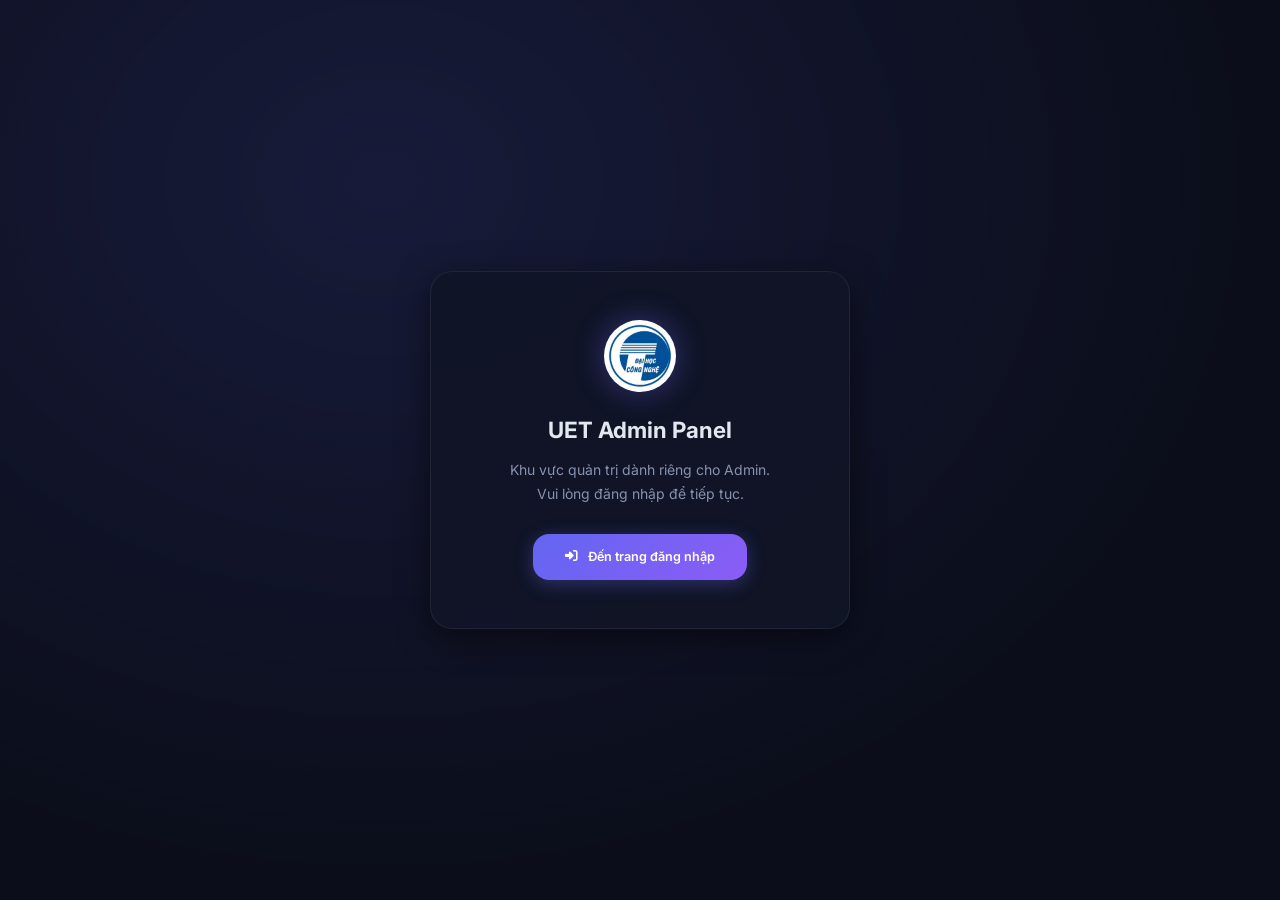
==== commit 0d8afb9c: "feat: integrate VNU UET branding assets and favicons across all frontend applications with updated N" ====
--- a/frontend-admin/src/index.html
+++ b/frontend-admin/src/index.html
@@ -6,12 +6,19 @@
     <meta name="description" content="UET RAG Admin Dashboard – Quản trị hệ thống RAG Chatbot UET">
     <title>Admin Dashboard – UET RAG System</title>
 
+    <!-- Favicon -->
+    <link rel="icon" type="image/x-icon" href="favicon.ico">
+    <link rel="icon" type="image/png" sizes="32x32" href="assets/vnu-uet.png">
+    <link rel="icon" type="image/jpeg" href="assets/vnu-uet.jpg">
+    <link rel="shortcut icon" type="image/x-icon" href="favicon.ico">
+    <link rel="apple-touch-icon" href="assets/vnu-uet.png">
+
     <link rel="preconnect" href="https://fonts.googleapis.com">
     <link rel="preconnect" href="https://fonts.gstatic.com" crossorigin>
     <link href="https://fonts.googleapis.com/css2?family=Inter:wght@300;400;500;600;700;800&display=swap" rel="stylesheet">
     <link rel="stylesheet" href="https://cdnjs.cloudflare.com/ajax/libs/font-awesome/6.5.0/css/all.min.css">
 
-    <link rel="stylesheet" href="css/style.css">
+    <link rel="stylesheet" href="css/style.css?v=1.0.9">
 </head>
 <body>
 
@@ -21,7 +28,7 @@
 <div id="authOverlay" class="auth-overlay hidden">
     <div class="auth-card">
         <div class="auth-logo">
-            <div class="logo-shield"><i class="fas fa-shield-halved"></i></div>
+            <div class="logo-shield"><img src="assets/vnu-uet.png" alt="VNU UET Logo" class="brand-logo-img" style="width:100%;height:100%;object-fit:contain;border-radius:inherit;"></div>
         </div>
         <h1 class="auth-title">UET Admin Panel</h1>
         <p class="auth-subtitle">Khu vực quản trị dành riêng cho Admin.<br>Vui lòng đăng nhập để tiếp tục.</p>
@@ -56,7 +63,7 @@
     <aside class="sidebar" id="sidebar">
         <div class="sidebar-header">
             <div class="brand">
-                <div class="brand-icon"><i class="fas fa-shield-halved"></i></div>
+                <div class="brand-icon"><img src="assets/vnu-uet.png" alt="VNU UET Logo" class="brand-logo-img" style="width:100%;height:100%;object-fit:contain;border-radius:inherit;"></div>
                 <div class="brand-text">
                     <span class="brand-name">UET Admin</span>
                     <span class="brand-tagline">Dashboard Quản trị</span>
@@ -319,9 +326,65 @@
     </div>
 </div>
 
+<!-- =====================================================================
+     USER DETAIL MODAL
+====================================================================== -->
+<div id="userDetailModal" class="modal-overlay hidden">
+    <div class="modal-card">
+        <div class="modal-head">
+            <h3><i class="fas fa-id-card"></i> Chi tiết người dùng</h3>
+            <button class="icon-btn modal-close-btn" id="closeUserDetailModalBtn"><i class="fas fa-times"></i></button>
+        </div>
+        <div class="modal-body" id="userDetailContent" style="padding: 1rem 0;"></div>
+        <div class="modal-foot">
+            <button class="btn-secondary" id="closeUserDetailBtn">Đóng</button>
+        </div>
+    </div>
+</div>
+
+<!-- =====================================================================
+     EDIT USER MODAL
+====================================================================== -->
+<div id="editUserModal" class="modal-overlay hidden">
+    <div class="modal-card">
+        <div class="modal-head">
+            <h3><i class="fas fa-user-pen"></i> Chỉnh sửa người dùng</h3>
+            <button class="icon-btn modal-close-btn" id="closeEditUserModalBtn"><i class="fas fa-times"></i></button>
+        </div>
+        <form id="editUserForm">
+            <div class="modal-body" style="display: flex; flex-direction: column; gap: 14px; padding: 1rem 0;">
+                <input type="hidden" id="editUserId">
+                <div class="form-group">
+                    <label for="editFullName" style="font-size: 0.85rem; color: var(--text-secondary); display: block; margin-bottom: 6px;">Họ và tên</label>
+                    <input type="text" id="editFullName" class="form-input" required style="width:100%; padding:10px 14px; border-radius:8px; border:1px solid var(--border); background:var(--bg-card); color:var(--text-main); font-size:0.9rem;">
+                </div>
+                <div class="form-group">
+                    <label for="editEmail" style="font-size: 0.85rem; color: var(--text-secondary); display: block; margin-bottom: 6px;">Email</label>
+                    <input type="email" id="editEmail" class="form-input" required style="width:100%; padding:10px 14px; border-radius:8px; border:1px solid var(--border); background:var(--bg-card); color:var(--text-main); font-size:0.9rem;">
+                </div>
+                <div class="form-group">
+                    <label for="editRole" style="font-size: 0.85rem; color: var(--text-secondary); display: block; margin-bottom: 6px;">Vai trò (Role)</label>
+                    <select id="editRole" class="form-input" style="width:100%; padding:10px 14px; border-radius:8px; border:1px solid var(--border); background:var(--bg-card); color:var(--text-main); font-size:0.9rem;">
+                        <option value="student">Student</option>
+                        <option value="admin">Admin</option>
+                    </select>
+                </div>
+                <div class="form-group">
+                    <label for="editPassword" style="font-size: 0.85rem; color: var(--text-secondary); display: block; margin-bottom: 6px;">Mật khẩu mới <span style="font-size:0.75rem; color:var(--text-muted);">(bỏ trống nếu không muốn đổi)</span></label>
+                    <input type="password" id="editPassword" class="form-input" placeholder="Nhập mật khẩu mới..." style="width:100%; padding:10px 14px; border-radius:8px; border:1px solid var(--border); background:var(--bg-card); color:var(--text-main); font-size:0.9rem;">
+                </div>
+            </div>
+            <div class="modal-foot">
+                <button type="button" class="btn-secondary" id="cancelEditUserBtn">Hủy</button>
+                <button type="submit" class="btn-primary" id="saveEditUserBtn"><i class="fas fa-save"></i> Lưu thay đổi</button>
+            </div>
+        </form>
+    </div>
+</div>
+
 <!-- Toast Container -->
 <div id="toastContainer" class="toast-container"></div>
 
-<script type="module" src="js/main.js"></script>
+<script type="module" src="js/main.js?v=1.0.4"></script>
 </body>
 </html>
--- a/frontend-admin/src/css/style.css
+++ b/frontend-admin/src/css/style.css
@@ -61,10 +61,12 @@
 }
 .logo-shield{
   width:72px;height:72px;border-radius:50%;
-  background:var(--gradient-brand);
+  background:#ffffff;
   display:inline-flex;align-items:center;justify-content:center;
   font-size:30px;color:#fff;
   box-shadow:0 0 30px rgba(99,102,241,.4);margin-bottom:20px;
+  overflow:hidden !important;border:2px solid var(--border);
+  box-sizing:border-box;
 }
 .logo-shield.danger{background:linear-gradient(135deg,#f87171,#ef4444);box-shadow:0 0 30px rgba(248,113,113,.4);}
 .auth-title{font-size:1.6rem;font-weight:700;margin-bottom:10px;}
@@ -95,9 +97,20 @@
 .brand{display:flex;align-items:center;gap:12px;}
 .brand-icon{
   width:38px;height:38px;border-radius:var(--radius);
-  background:var(--gradient-brand);
+  background:#ffffff;
   display:flex;align-items:center;justify-content:center;
   font-size:17px;color:#fff;box-shadow:0 0 16px var(--accent-glow);flex-shrink:0;
+  overflow:hidden !important;border:1px solid var(--border);
+  box-sizing:border-box;
+}
+.brand-logo-img{
+  width:100% !important;
+  height:100% !important;
+  max-width:100% !important;
+  max-height:100% !important;
+  object-fit:contain !important;
+  border-radius:inherit;
+  display:block;
 }
 .brand-name{display:block;font-weight:700;font-size:.95rem;}
 .brand-tagline{display:block;font-size:.7rem;color:var(--text-secondary);}
